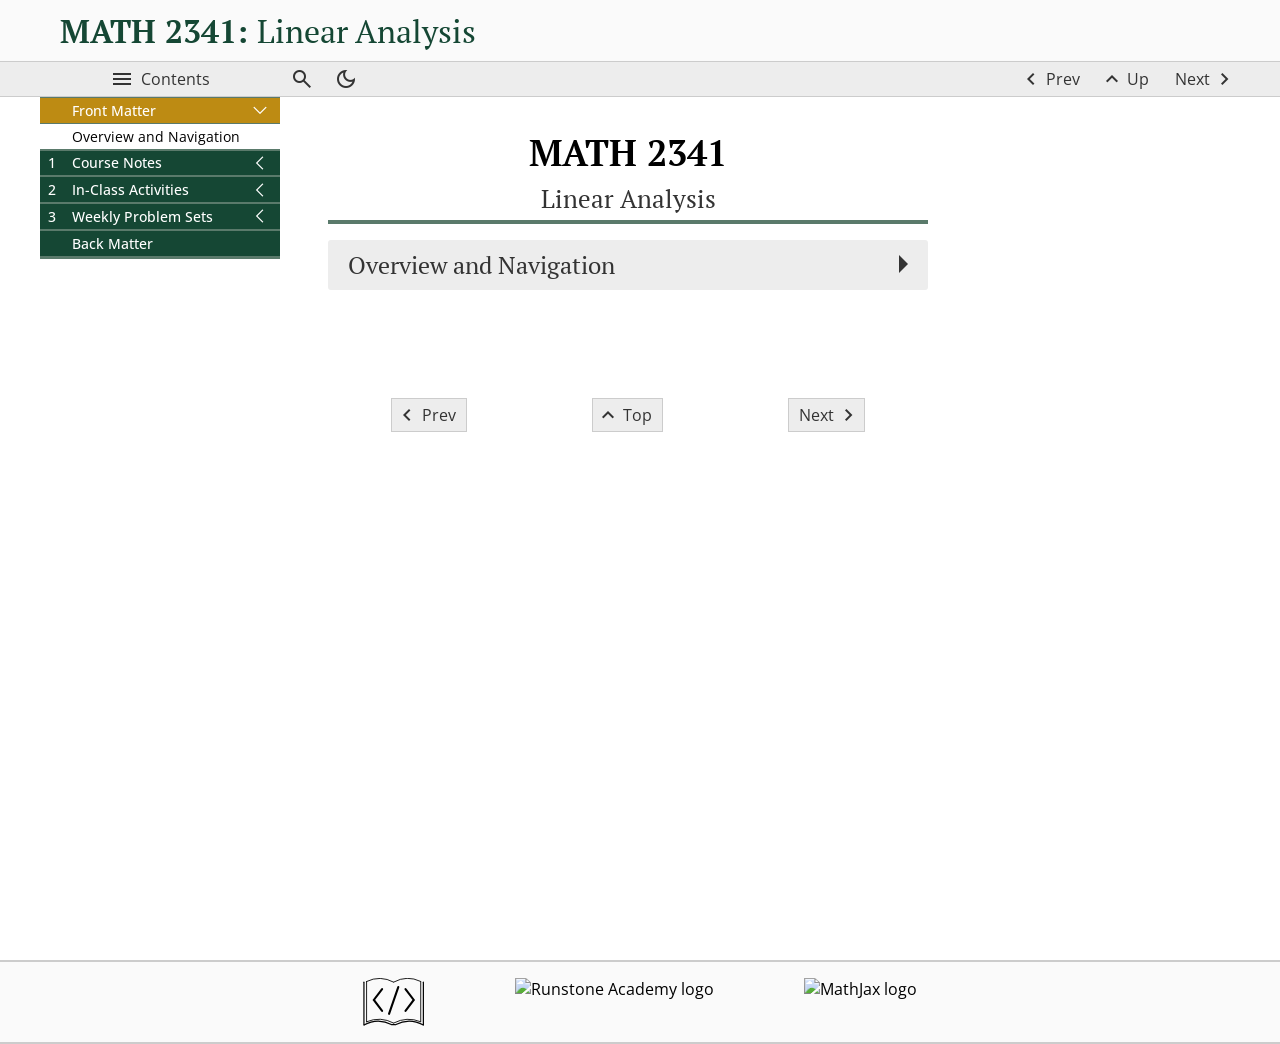
==== output/web/index.html @ 77db6e1b "starting up this file" ====
<!DOCTYPE html>
<html>
<!--********************************************-->
<!--*       Generated from PreTeXt source      *-->
<!--*       on 2026-06-23T21:45:26Z       *-->
<!--*   A recent stable commit (2022-07-01):   *-->
<!--* 6c761d3dba23af92cba35001c852aac04ae99a5f *-->
<!--*                                          *-->
<!--*         https://pretextbook.org          *-->
<!--*                                          *-->
<!--********************************************-->
<head xmlns:og="http://ogp.me/ns#" xmlns:book="https://ogp.me/ns/book#">
<meta http-equiv="Content-Type" content="text/html; charset=UTF-8">
<meta http-equiv="refresh" content="0; URL='math2341-4.html'">
<meta property="og:type" content="book">
<meta name="twitter:title" content="MATH 2341">
<meta property="og:title" content="MATH 2341">
<meta property="book:title" content="MATH 2341">
<meta name="twitter:description" content="Linear Analysis">
<meta property="og:description" content="Linear Analysis">
<meta name="twitter:card" content="summary">
</head>
<body></body>
</html>
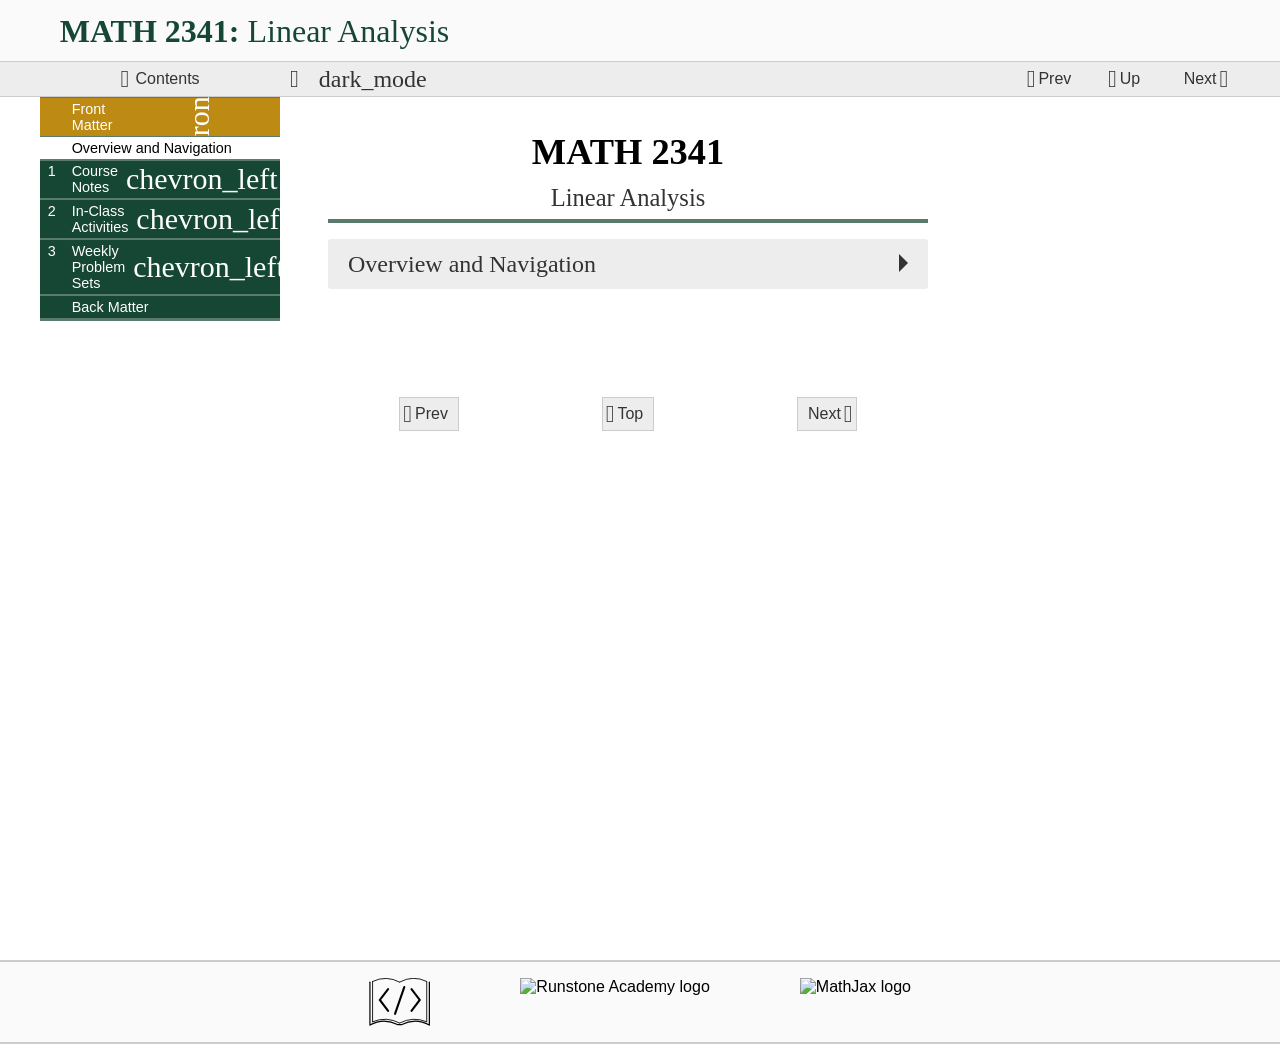
==== commit f29d28a0: "backend changes" ====
--- a/output/web/index.html
+++ b/output/web/index.html
@@ -2,7 +2,7 @@
 <html>
 <!--********************************************-->
 <!--*       Generated from PreTeXt source      *-->
-<!--*       on 2026-06-23T21:45:26Z       *-->
+<!--*       on 2026-06-23T22:33:21Z       *-->
 <!--*   A recent stable commit (2022-07-01):   *-->
 <!--* 6c761d3dba23af92cba35001c852aac04ae99a5f *-->
 <!--*                                          *-->
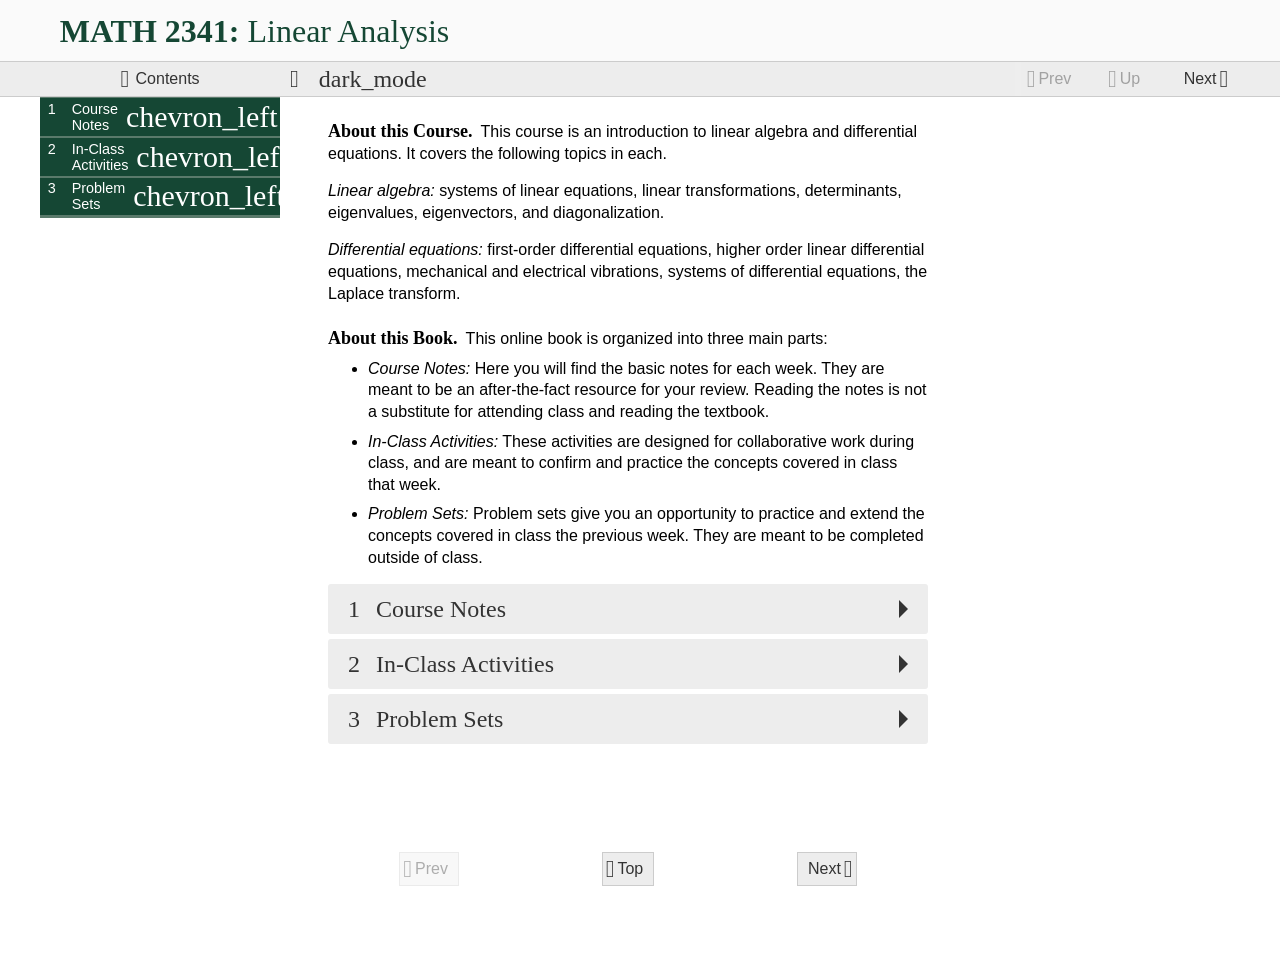
==== commit 1711aba7: "streamlining backend" ====
--- a/output/web/index.html
+++ b/output/web/index.html
@@ -2,7 +2,7 @@
 <html>
 <!--********************************************-->
 <!--*       Generated from PreTeXt source      *-->
-<!--*       on 2026-06-23T22:33:21Z       *-->
+<!--*       on 2026-06-23T23:15:09Z       *-->
 <!--*   A recent stable commit (2022-07-01):   *-->
 <!--* 6c761d3dba23af92cba35001c852aac04ae99a5f *-->
 <!--*                                          *-->
@@ -11,7 +11,7 @@
 <!--********************************************-->
 <head xmlns:og="http://ogp.me/ns#" xmlns:book="https://ogp.me/ns/book#">
 <meta http-equiv="Content-Type" content="text/html; charset=UTF-8">
-<meta http-equiv="refresh" content="0; URL='math2341-4.html'">
+<meta http-equiv="refresh" content="0; URL='math2341.html'">
 <meta property="og:type" content="book">
 <meta name="twitter:title" content="MATH 2341">
 <meta property="og:title" content="MATH 2341">
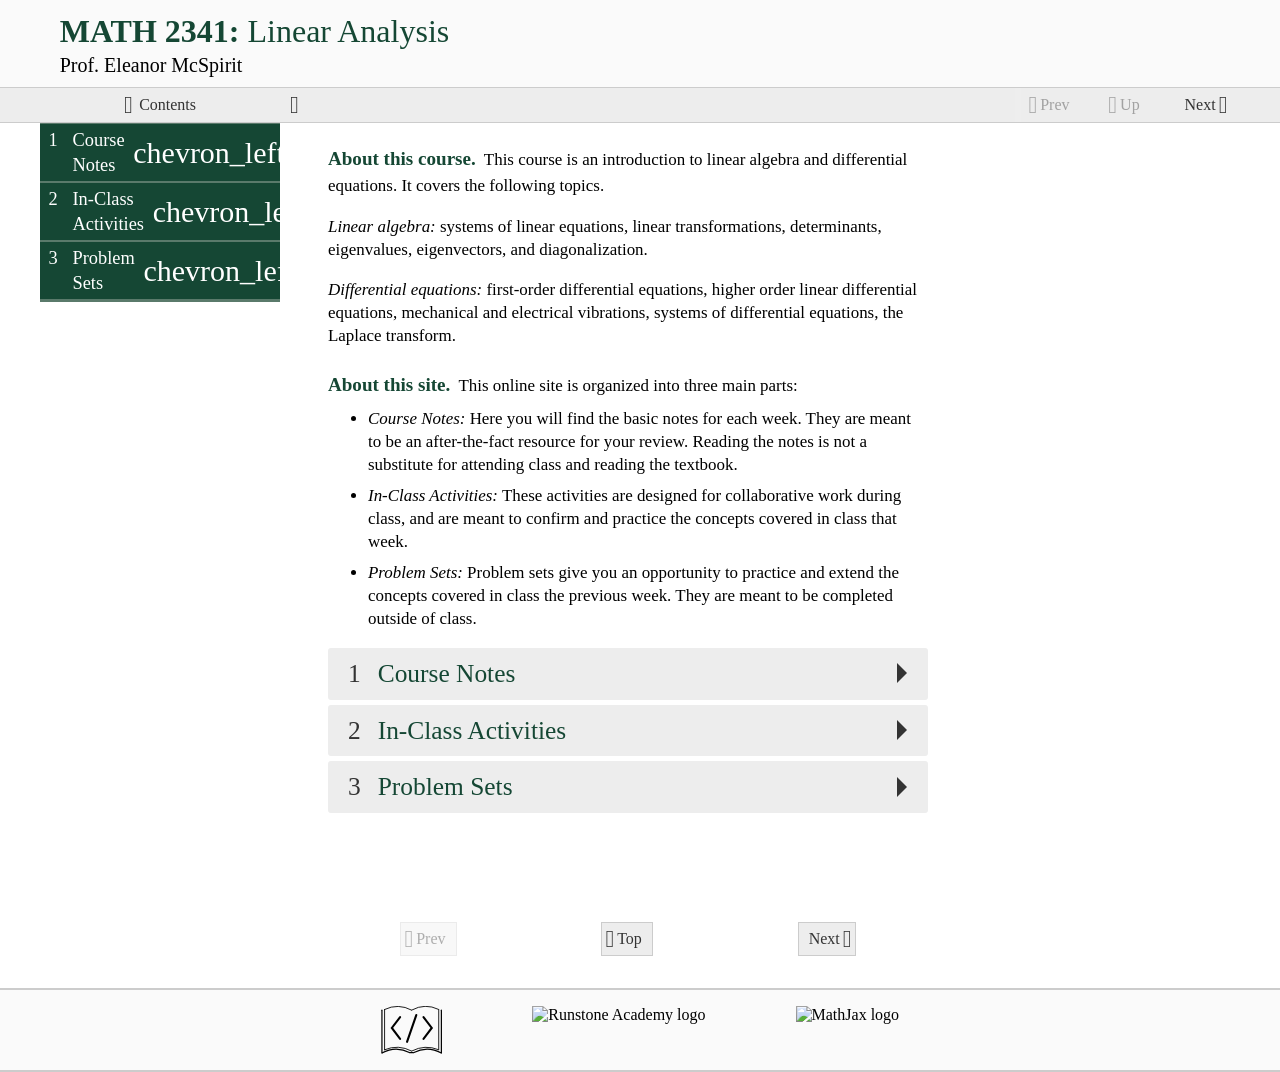
==== commit 9ee8203a: "making template easier to use" ====
--- a/output/web/index.html
+++ b/output/web/index.html
@@ -2,7 +2,7 @@
 <html>
 <!--********************************************-->
 <!--*       Generated from PreTeXt source      *-->
-<!--*       on 2026-06-23T23:15:09Z       *-->
+<!--*       on 2026-06-24T02:56:53Z       *-->
 <!--*   A recent stable commit (2022-07-01):   *-->
 <!--* 6c761d3dba23af92cba35001c852aac04ae99a5f *-->
 <!--*                                          *-->
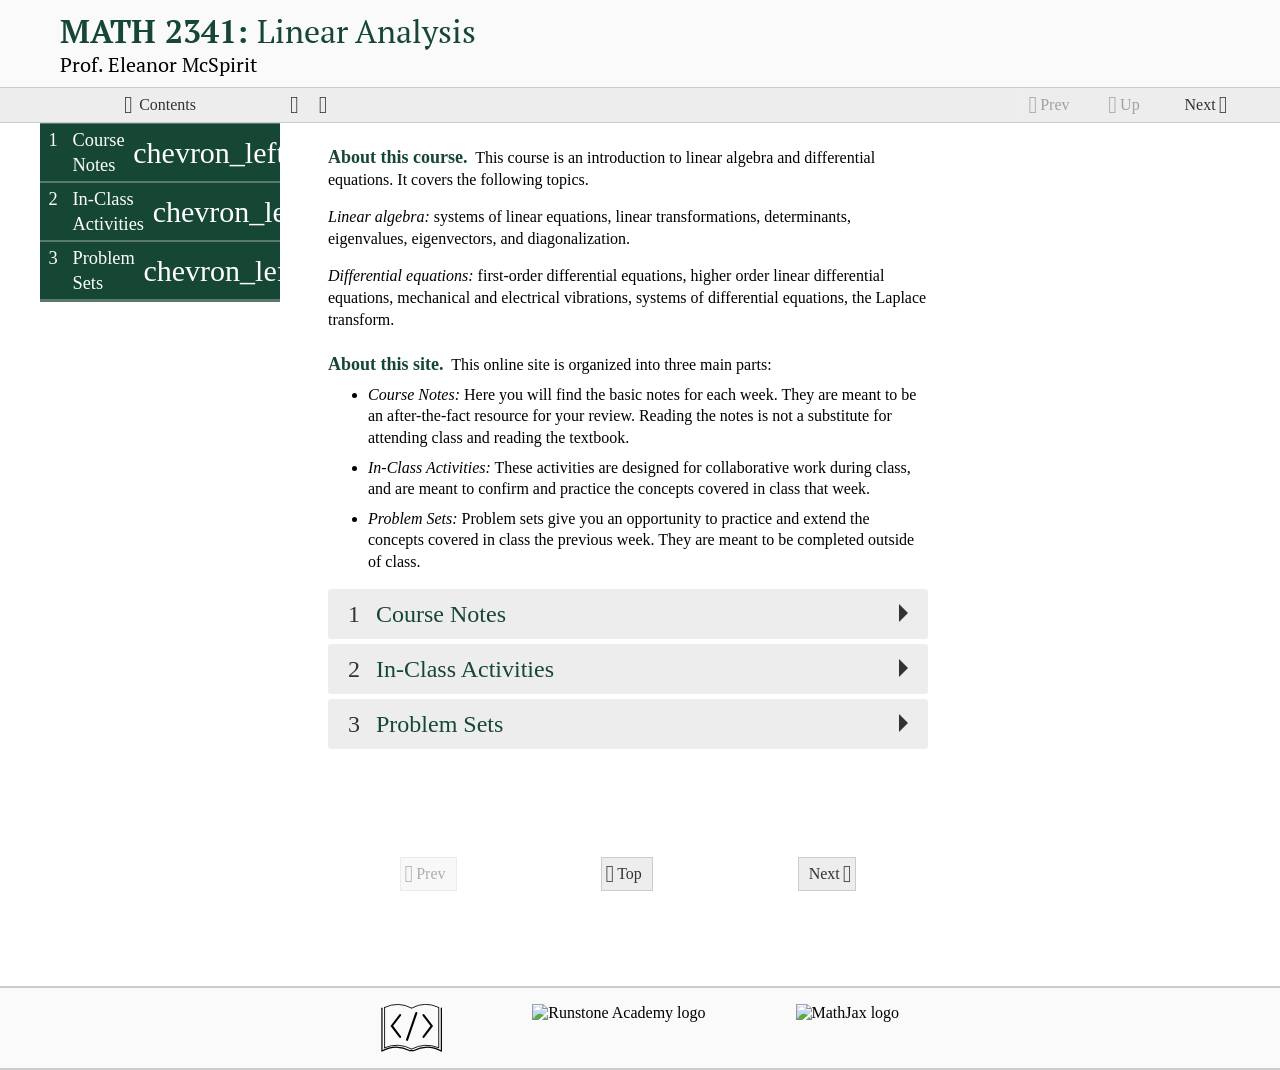
==== commit b4f2c4df: "starting week 1 notes" ====
--- a/output/web/index.html
+++ b/output/web/index.html
@@ -2,7 +2,7 @@
 <html>
 <!--********************************************-->
 <!--*       Generated from PreTeXt source      *-->
-<!--*       on 2026-06-24T02:56:53Z       *-->
+<!--*       on 2026-07-01T23:18:30Z       *-->
 <!--*   A recent stable commit (2022-07-01):   *-->
 <!--* 6c761d3dba23af92cba35001c852aac04ae99a5f *-->
 <!--*                                          *-->
